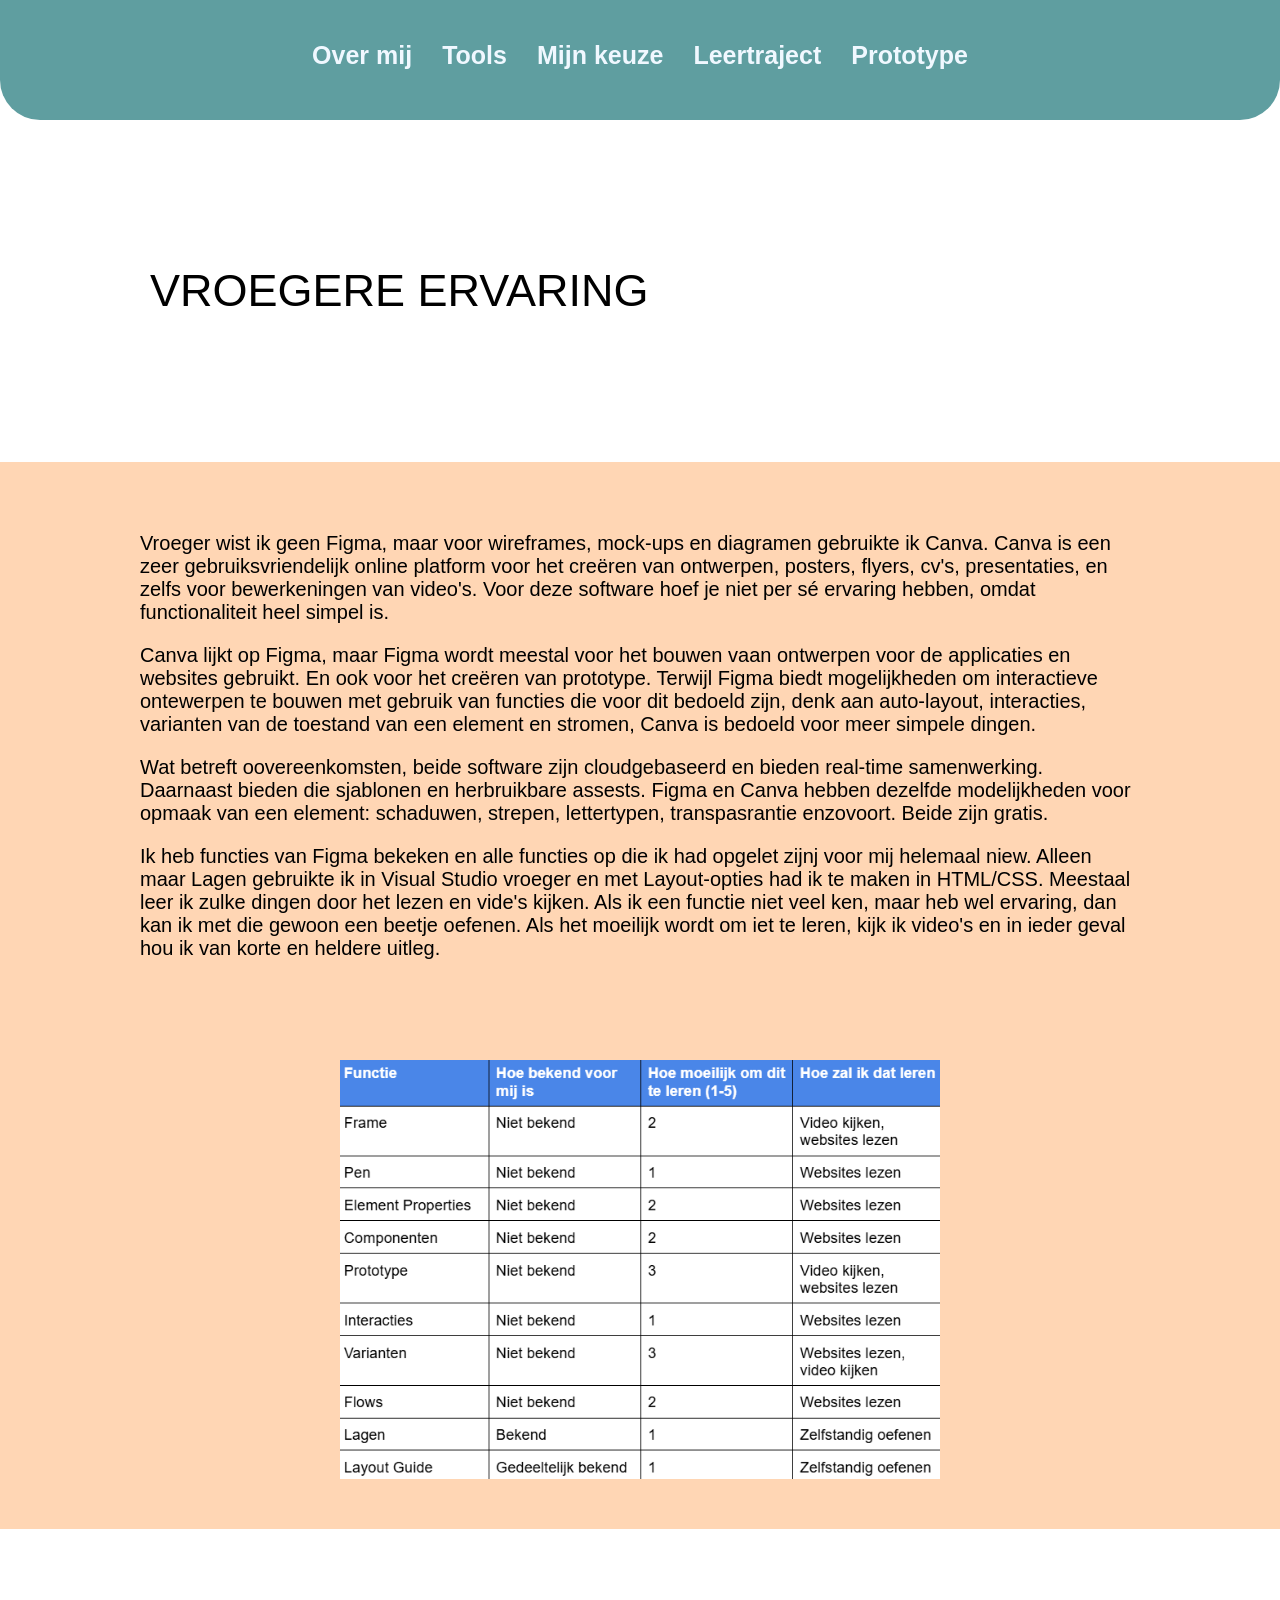
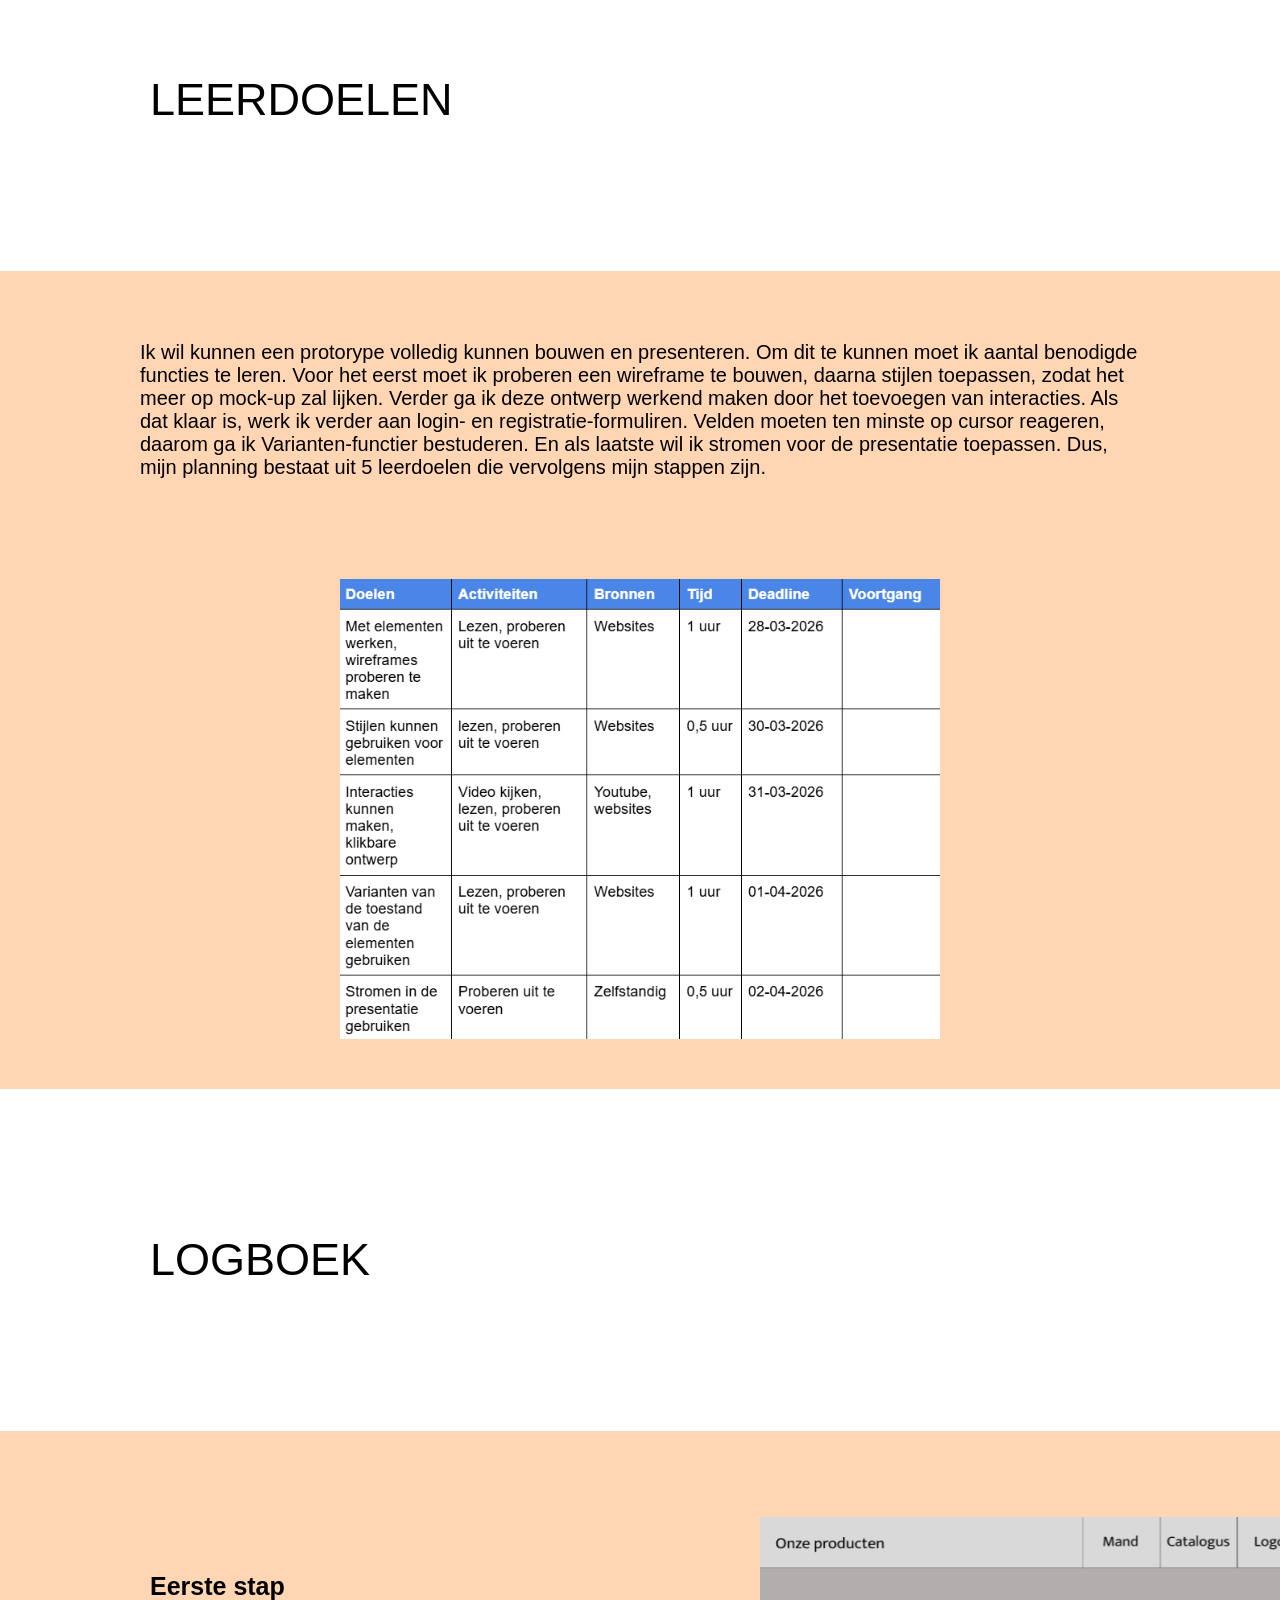
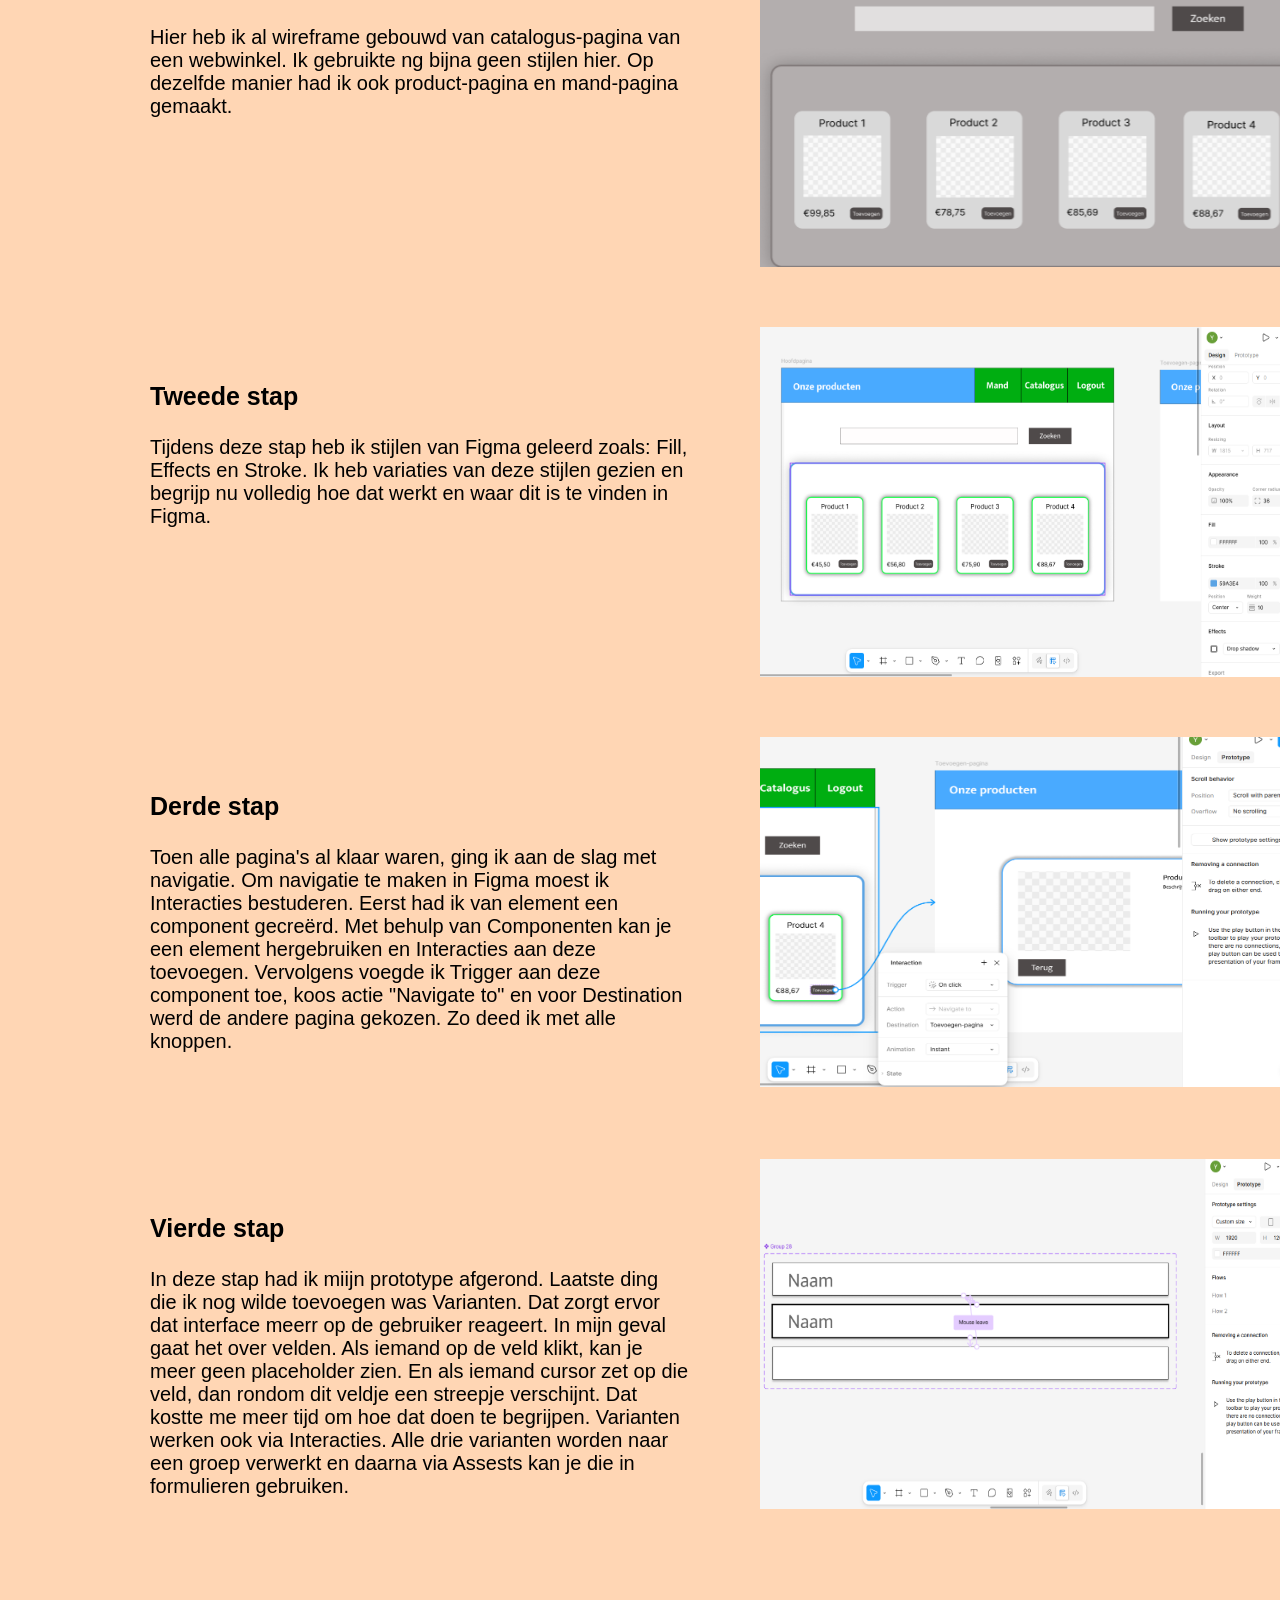
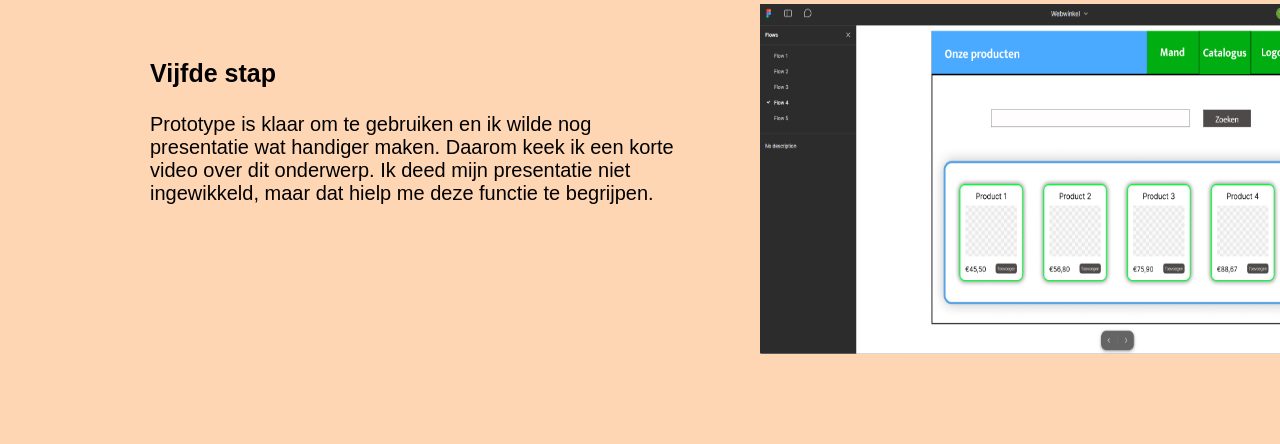
==== leertraject.html @ c36af2a7 "Add files via upload" ====
<!DOCTYPE html>

<html>
<head>
    <link rel="stylesheet" href= "home.css">
    <link rel="stylesheet" href= "tools.css">
    <link rel="stylesheet" href= "keuze_en_prototype.css">
<title></title>
</head>

<body>
<div class="center">

<div class="header">

<ul class="menu">
<li><strong><a href="portfolio.html" class="links"><p class="name_element">Over mij</p> </a></strong></li>
<li class="menu_element"><strong><a href="tools.html" class="links"><p class="name_element">Tools</p> </a></strong></li>
<li class="menu_element"><strong><a href="mijn_keuze.html" class="links"><p class="name_element">Mijn keuze</p> </a></strong></li>
<li class="menu_element"><strong><a href="leertraject.html" class="links"><p class="name_element">Leertraject</p> </a></strong></li>
<li class="menu_element"><strong><a href="prototype.html" class="links"><p class="name_element">Prototype</p> </a></strong></li>
</ul>
</div>
</div>

<p class="titel">VROEGERE ERVARING</p>
<div class="content_keuze">
<div class="keuze">
<p class="text">Vroeger wist ik geen Figma, maar voor wireframes, mock-ups en diagramen gebruikte ik Canva. 
Canva is een zeer gebruiksvriendelijk online platform voor het creëren van ontwerpen, posters, flyers, cv's, presentaties,
en zelfs voor bewerkeningen van video's. Voor deze software hoef je niet per sé ervaring hebben, omdat functionaliteit heel simpel is.
</p>
<p class="text">Canva lijkt op Figma, maar Figma wordt meestal voor het bouwen vaan ontwerpen voor de applicaties en websites gebruikt. 
En ook voor het creëren van prototype. Terwijl Figma biedt mogelijkheden om interactieve ontewerpen te bouwen met gebruik van 
functies die voor dit bedoeld zijn, denk aan auto-layout, interacties, varianten van de toestand van een element en stromen, Canva is bedoeld voor
meer simpele dingen.
</p>
<p class="text">Wat betreft oovereenkomsten, beide software zijn cloudgebaseerd en bieden real-time samenwerking. Daarnaast bieden die
sjablonen en herbruikbare assests. Figma en Canva hebben dezelfde modelijkheden voor opmaak van een element: schaduwen, strepen, lettertypen, transpasrantie enzovoort.
Beide zijn gratis. 
</p>

<p class="text">Ik heb functies van Figma bekeken en alle functies op die ik had opgelet zijnj voor mij helemaal niew. Alleen maar Lagen gebruikte ik in Visual Studio vroeger en
met Layout-opties had ik te maken in HTML/CSS. Meestaal leer ik zulke dingen door het lezen en vide's kijken. Als ik een functie niet veel ken, maar heb wel ervaring, dan kan ik met die
gewoon een beetje oefenen. Als het moeilijk wordt om iet te leren, kijk ik video's en in ieder geval hou ik van korte en heldere uitleg.
</p>
<div class="image_center">
<img src="leertraject_1.png" class="image_leertraject">
</div>
</div>
</div>

<p class="titel">LEERDOELEN</p>
<div class="content_keuze">
<div class="keuze">
<p class="text">Ik wil kunnen een protorype volledig kunnen bouwen en presenteren. Om dit te kunnen moet ik aantal benodigde functies te leren. Voor het eerst moet ik proberen een wireframe te bouwen,
daarna stijlen toepassen, zodat het meer op mock-up zal lijken. Verder ga ik deze ontwerp werkend maken door het toevoegen van interacties. Als dat klaar is, werk ik verder aan login- en registratie-formuliren.
Velden moeten ten minste op cursor reageren, daarom ga ik Varianten-functier bestuderen. En als laatste wil ik stromen voor de presentatie toepassen. Dus, mijn planning bestaat uit 5 leerdoelen die vervolgens mijn stappen zijn.
</p>
<div class="image_center">
<img src="planning.png" class="image_leertraject">
</div>
</div>
</div>

<p class="titel">LOGBOEK</p>
<div class="content_keuze">

<ul class="about_vs">             
<li class="part_2l">
<strong><p class="heading">Eerste stap</p></strong>
<p class="text">Hier heb ik al wireframe gebouwd van catalogus-pagina van een webwinkel. Ik gebruikte ng bijna geen stijlen hier. Op dezelfde manier had ik ook product-pagina en mand-pagina gemaakt.</p>
</li>
<li class="part_1l">
<img src="wireframe.png" class="planning">
</li>
</ul>

<ul class="about_vs">
<li class="part_2l">
<strong><p class="heading">Tweede stap</p></strong>
<p class="text">Tijdens deze stap heb ik stijlen van Figma geleerd zoals: Fill, Effects en Stroke. Ik heb variaties van deze stijlen gezien en begrijp nu volledig hoe dat werkt en waar dit is te vinden in Figma.</p>
</li>
<li class="part_1l">
<img src="tweede_stap.png" class="planning">
</li>
</ul>

<ul class="about_vs">
<li class="part_2l">
<strong><p class="heading">Derde stap</p></strong>
<p class="text">Toen alle pagina's al klaar waren, ging ik aan de slag met navigatie. Om navigatie te maken in Figma moest ik Interacties bestuderen. Eerst had ik van element een component gecreërd.
Met behulp van Componenten kan je een element hergebruiken en Interacties aan deze toevoegen. Vervolgens voegde ik Trigger aan deze component toe, koos actie "Navigate to" en voor Destination werd de andere pagina gekozen.
Zo deed ik met alle knoppen.</p>
</li>
<li class="part_1l">
<img src="derde_stap.png" class="planning">
</li>
</ul>

<ul class="about_vs">
<li class="part_2l">
<strong><p class="heading">Vierde stap</p></strong>
<p class="text">In deze stap had ik miijn prototype afgerond. Laatste ding die ik nog wilde toevoegen was Varianten. Dat zorgt ervor dat interface meerr op de gebruiker reageert. In mijn geval gaat het over velden.
Als iemand op de veld klikt, kan je meer geen placeholder zien. En als iemand cursor zet op die veld, dan rondom dit veldje een streepje verschijnt. Dat kostte me meer tijd om hoe dat doen te begrijpen. Varianten werken ook via Interacties. 
Alle drie varianten worden naar een groep verwerkt en daarna via Assests kan je die in formulieren gebruiken.
</p>
</li>
<li class="part_1l">
<img src="vierde_stap.png" class="planning">
</li>
</ul>

<ul class="about_vs">
<li class="part_2l">
<strong><p class="heading">Vijfde stap</p></strong>
<p class="text">Prototype is klaar om te gebruiken en ik wilde nog presentatie wat handiger maken. Daarom keek ik een korte video over dit onderwerp. Ik deed mijn presentatie niet ingewikkeld, maar dat hielp me deze functie te begrijpen.
</p>
</li>
<li class="part_1l">
<img src="vijfde_stap.png" class="planning">
</li>
</ul>

</div>
---- home.css ----
body{
margin: 0;

font-family: Helvetica;
}
.center{
display: flex;
justify-content: center;
}
.header{
background-color: cadetblue;
height: 120px;
width: 100%;
border-bottom-left-radius: 40px ;
border-bottom-right-radius: 40px ;
}
.menu{
display: flex;
list-style: none;
justify-content: center;
padding-left: 0;

}
.menu_element{
padding-left: 30px;
}
.name_element{
font-size: 25px;
color: aliceblue;
text-decoration: none;
}
.links{
text-decoration: none;
}
.about_me{
display: grid;
grid-template-columns: 1fr 1.5fr;
box-shadow: 0px 0px 15px 10px rgb(0, 0, 0, 0.4);
width: 1400px;
margin: 50px auto;
height: 775px;
margin-top: 5%;
border-radius: 10px;
position: relative;
margin-top: 250px;
}
.image{
height: 420px;
width: 350px;
border-radius: 20px;
margin-top: 10%;

}
.for_image{
display: flex;
justify-content: center;
background-color: rgb(0, 200, 200);
border-top-left-radius: 10px;
border-bottom-left-radius: 10px;
}
.description{
padding: 10px;
padding-left: 20px;
}
.experience{
display: flex;
list-style: none;
padding-left: 0;
place-items: center;
margin-top: 50px;
}
.cel_1{
width:150px;
height:100px;
display: flex;
justify-content: center;
border-right-color: black;
}
.cel_2{
width:450px;
min-height:100px;
display: flex;
justify-content: center;
}
.logo{
height: 100%;
width: 100%;
}
:hover.logo{
transform: scale(1.2);
transition: transform 1s ease;
}
.des_heading{
margin-top: 0;
margin-left:0 ;
}
.des_text{
margin-top: 0;
margin-left:0 ;
}
.text_ul{
display: flex;
flex-direction: column;
list-style: none;
}
.ervaring{
font-size: 30px;
margin-left: 5%;
padding-bottom: 2%;
}
.info{
display: flex;
flex-direction: column;
list-style: none;
justify-content: center;
padding-left: 0;
}
.mijn_naam{
font-size: 25px;
color: aliceblue;
margin-block-end: 0.5em;
}
.gegevens{
height: 30px;
}
.gegevens_tekst{
font-size: 20px;
color: aliceblue;
}
#vs_code{
scroll-margin-top: 100px;
}
#figma{
scroll-margin-top: 100px;
}
---- tools.css ----
.content{
position: relative;
display: flex;
justify-content: center;
padding-bottom: 100px;
}
.description{
width: 1400px;
margin-top: 40px;
padding-bottom: 100px;
}
.description_f{
width: 1400px;
margin-top: 250px;
padding-bottom: 100px;
}
.description_2{
width: 1400px;
margin-top: 50px;
margin-block-start: 0em;
animation: 4s show ease;

}
@keyframes show {
  from {opacity: 0;}   
  to {opacity: 1;}           
}
.about_vs{
display: flex;
list-style: none;
padding-left: 0;
}
.vs_logo{
width: 350px;
height: 350px;
}
.terminal{
width: 650px;
height: 350px;
}
.part_1{
padding: 20px;
width: 550px;
}
.part_2b{
padding: 50px;
width: 550px;
margin-left: 100px;
}
.part_1b{
padding: 20px;
padding-left: 20px;
width: 600px;
}
.part_2{
padding: 50px;
background-color: rgb(255, 255, 255);
width: 750px;
margin-left: 100px;
border: 2px solid blue;
}
.part_2f{
padding: 50px;
background-color: rgb(255, 255, 255);
width: 750px;
margin-left: 100px;
border: 2px solid rgb(248, 152, 128);
}
.heading{
font-size: 25px;
}
.text{
font-size: 20px;
}
.titel{
font-size: 45px;
margin-left: 150px;
padding-bottom: 100px;
padding-top: 100px;
}
.gedeelte_1{
background-color: rgb(225, 242, 253);
padding-bottom: 50px;
}
.gedeelte_2{
background-color: rgb(250, 219, 209);
padding-bottom: 50px;
}
---- keuze_en_prototype.css ----
.center_keuze{
padding-bottom: 50px;
}
.selecties{
list-style: none;
padding-left: 0;
display: flex;
flex-direction: column;
align-items: center;
width: 70%;
margin-left: auto;
margin-right: auto;
}
.li{
justify-content: center;
box-sizing: border-box;

}
.heading_keuze{
font-size: 28px;
}
.text{
font-size: 20px;
}
.lijst{
list-style: none;
}
.content_keuze{
background-color: rgb(255, 214, 180);
padding-top: 50px;
padding-bottom: 50px;
}
.content_prototype{
background-color: rgb(86, 86, 86);
padding-top: 150px;
padding-bottom: 150px;
}
.keuze{
width: 1000px;
margin-left: auto;
margin-right: auto;
}
.prototype{
width: 70%;
margin-left: auto;
margin-right: auto;
}
.image_leertraject{
width: 60%;
}
.image_center{
width: 100%;
display: flex;
margin-left: auto;
margin-right: auto;
justify-content: center;
margin-top: 100px;
}
.part_2l{
padding: 50px;
width: 650px;
margin-left: 100px;
}
.part_1l{
padding: 20px;
padding-left: 20px;
width: 500px;
}
.planning{
width: 550px;
height: 350px;
}
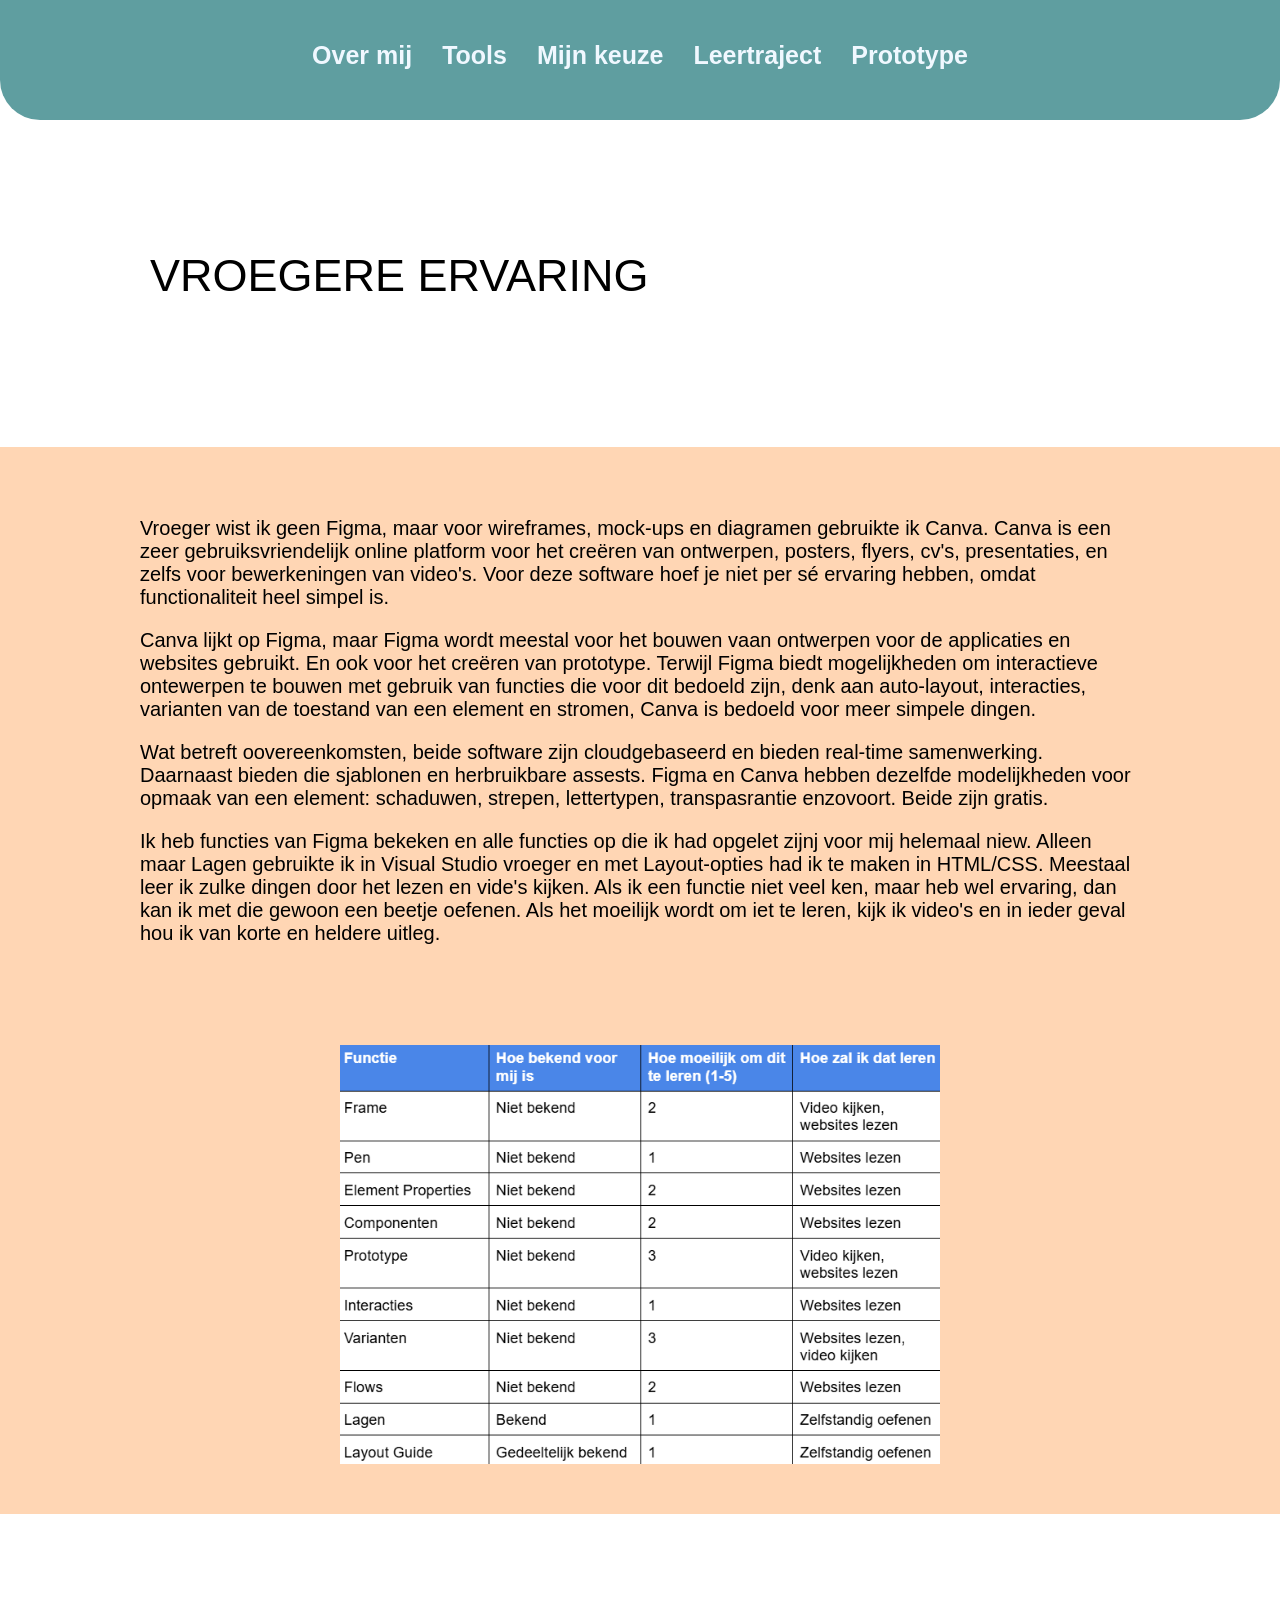
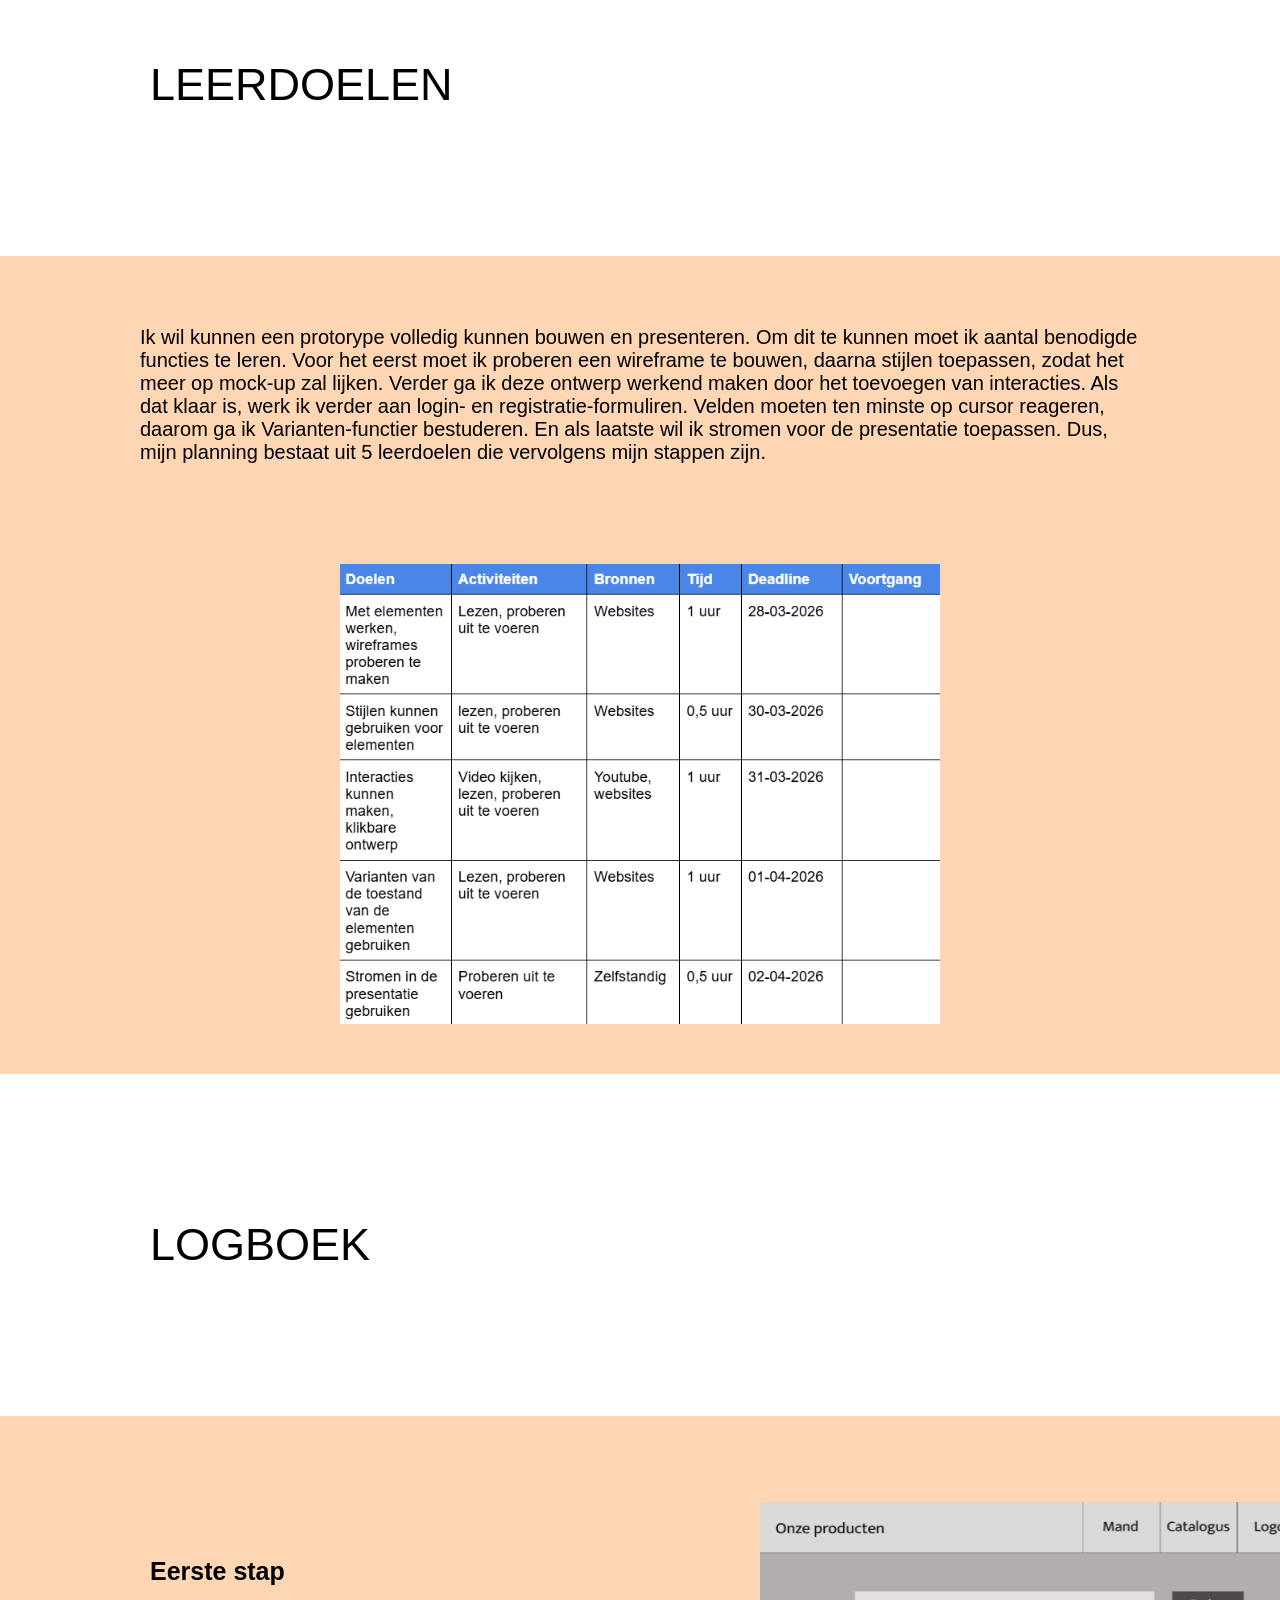
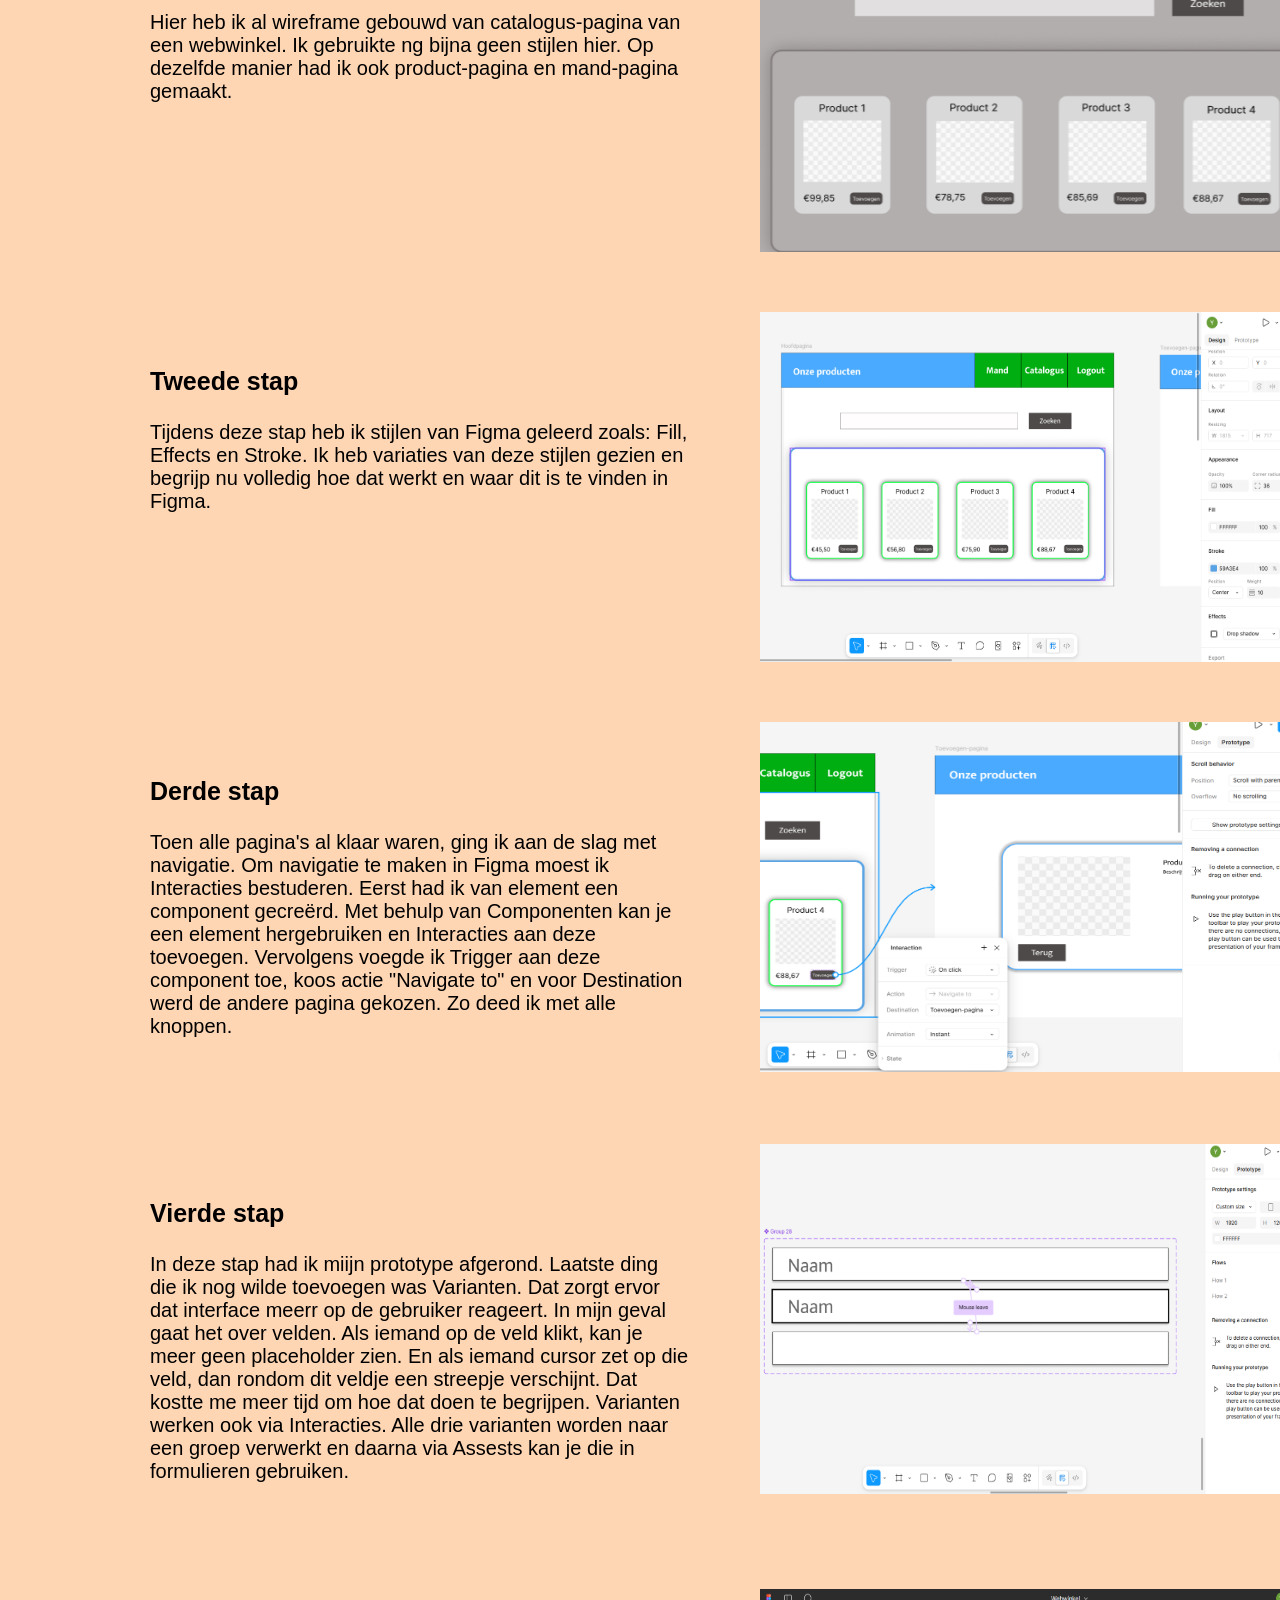
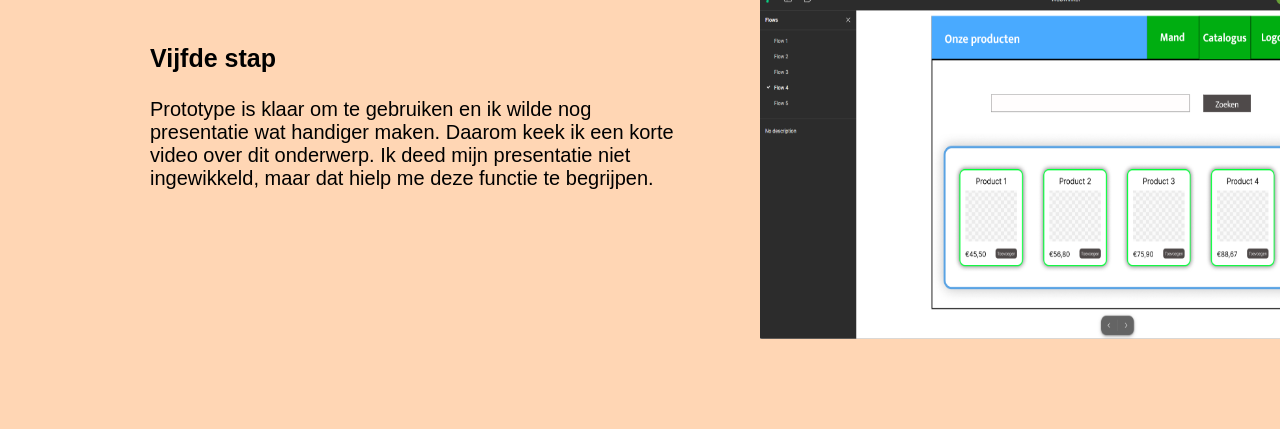
==== commit a77de9d2: "Add files via upload" ====
--- a/leertraject.html
+++ b/leertraject.html
@@ -14,7 +14,7 @@
 <div class="header">
 
 <ul class="menu">
-<li><strong><a href="portfolio.html" class="links"><p class="name_element">Over mij</p> </a></strong></li>
+<li><strong><a href="index.html" class="links"><p class="name_element">Over mij</p> </a></strong></li>
 <li class="menu_element"><strong><a href="tools.html" class="links"><p class="name_element">Tools</p> </a></strong></li>
 <li class="menu_element"><strong><a href="mijn_keuze.html" class="links"><p class="name_element">Mijn keuze</p> </a></strong></li>
 <li class="menu_element"><strong><a href="leertraject.html" class="links"><p class="name_element">Leertraject</p> </a></strong></li>
--- a/home.css
+++ b/home.css
@@ -6,6 +6,7 @@
 .center{
 display: flex;
 justify-content: center;
+margin-bottom: 150px;
 }
 .header{
 background-color: cadetblue;
@@ -13,6 +14,8 @@
 width: 100%;
 border-bottom-left-radius: 40px ;
 border-bottom-right-radius: 40px ;
+position: fixed;
+z-index: 999;
 }
 .menu{
 display: flex;
